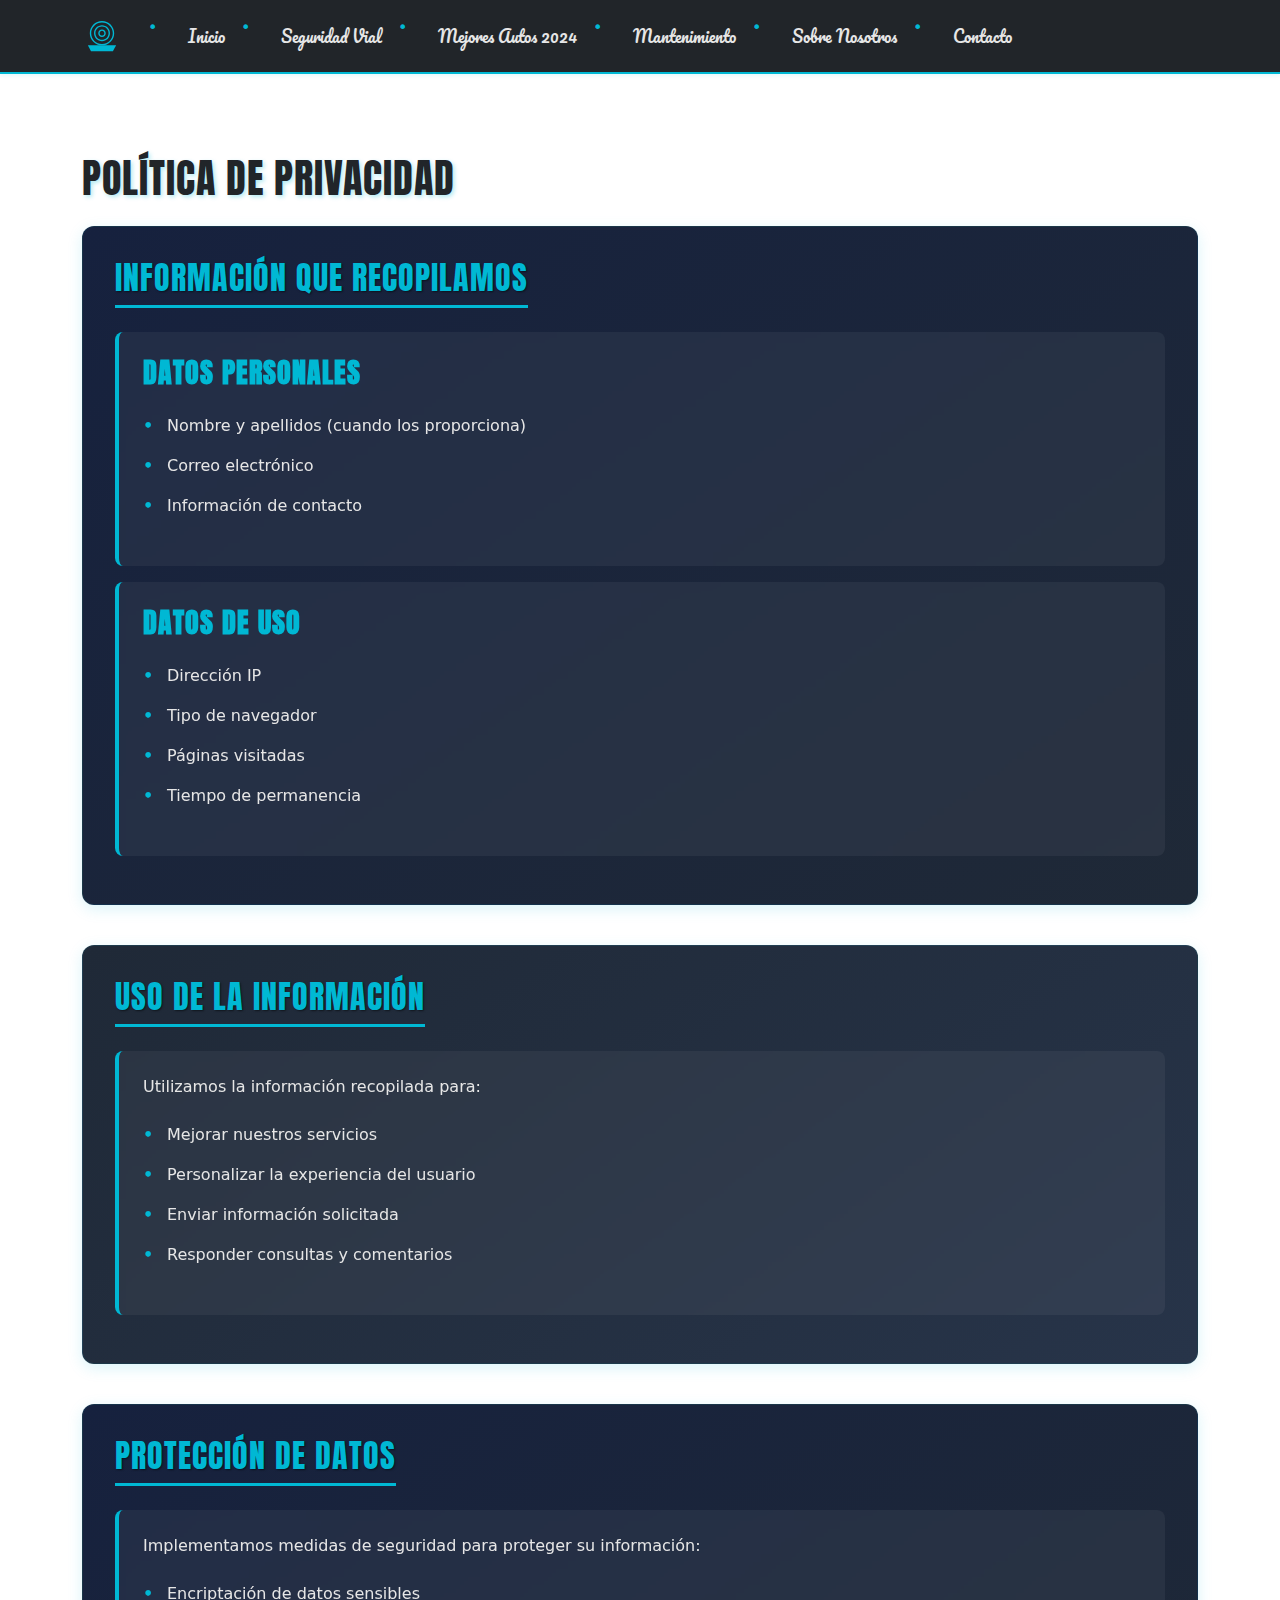
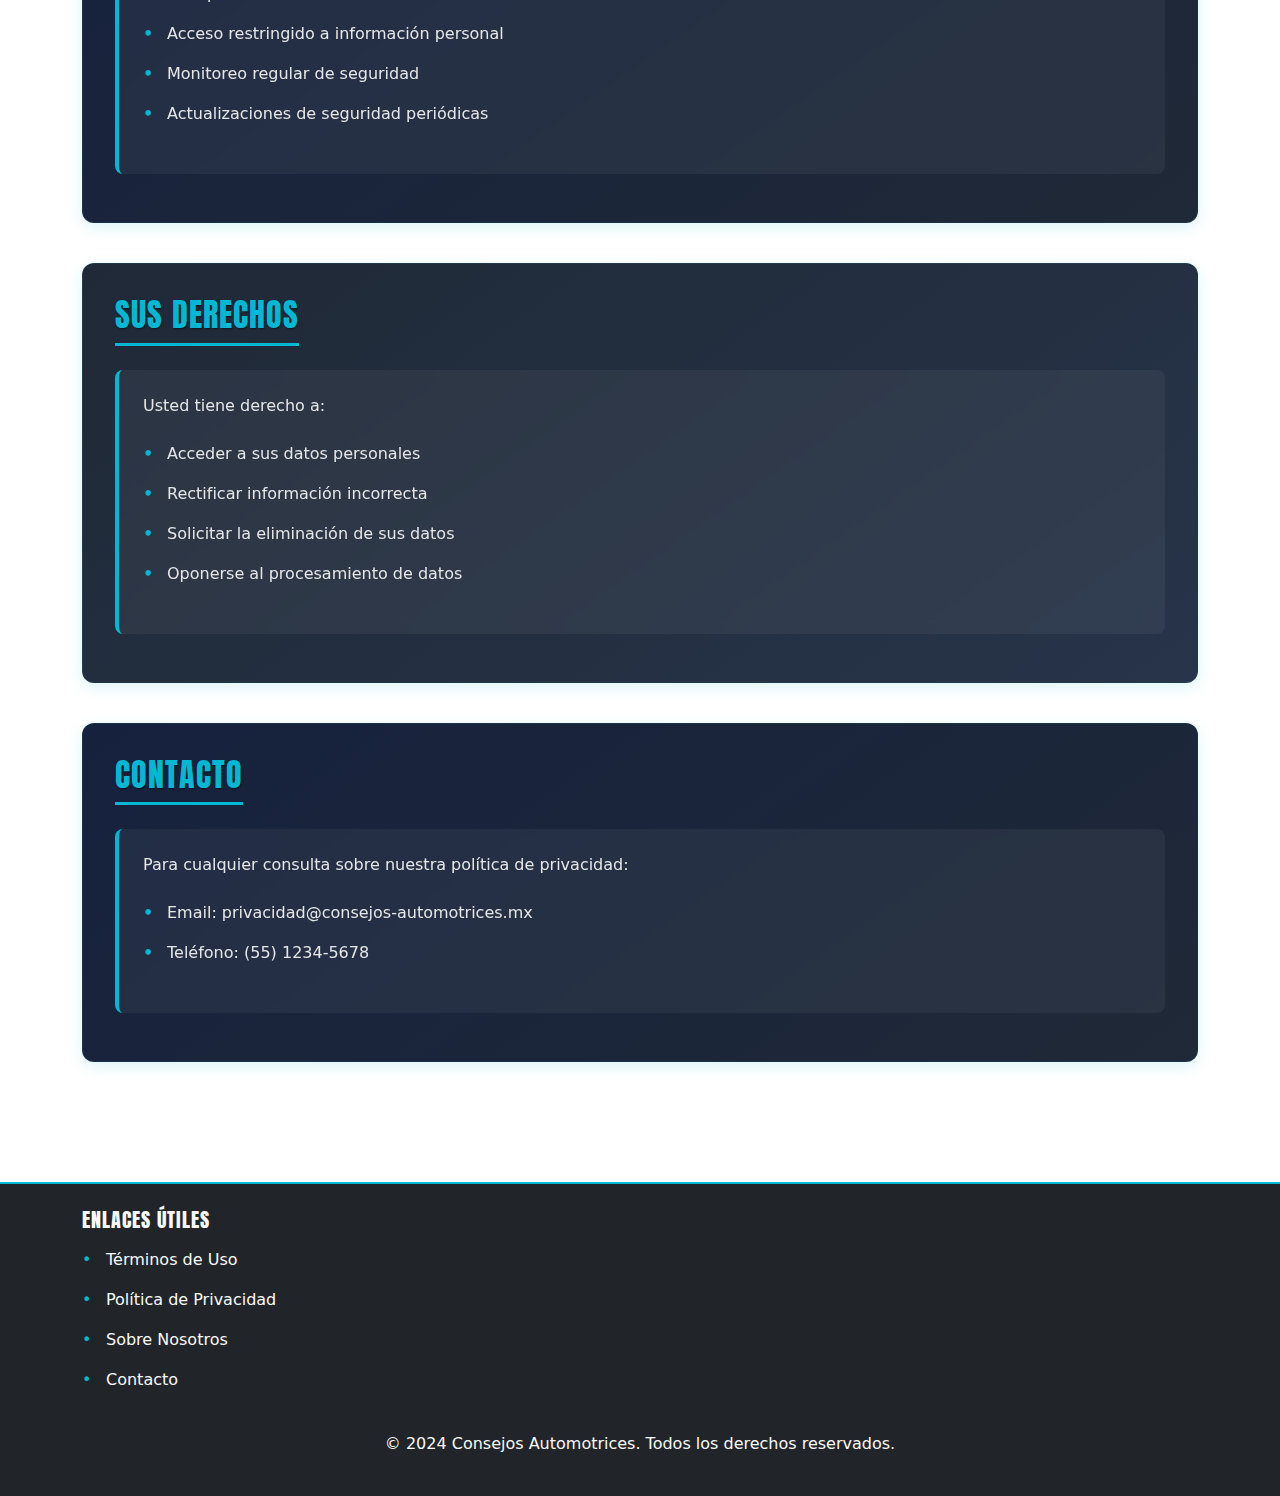
==== privacy-policy.html @ daa2c647 "Add files via upload" ====
<!DOCTYPE html>
<html lang="es">
<head>
    <meta charset="UTF-8">
    <meta name="viewport" content="width=device-width, initial-scale=1.0">
    <title>Política de Privacidad - Consejos Automotrices</title>
    <link rel="stylesheet" href="css/style.css">
    <link href="https://cdn.jsdelivr.net/npm/bootstrap@5.3.0/dist/css/bootstrap.min.css" rel="stylesheet">
</head>
<body>
    <!-- Navigation -->
    <nav class="navbar navbar-expand-lg navbar-dark bg-dark">
        <div class="container">
            <a class="navbar-brand" href="index.html">
                <img src="images/logo.svg" alt="Logo Automotriz" class="navbar-logo">
            </a>
            <button class="navbar-toggler" type="button" data-bs-toggle="collapse" data-bs-target="#navbarNav">
                <span class="navbar-toggler-icon"></span>
            </button>
            <div class="collapse navbar-collapse" id="navbarNav">
                <ul class="navbar-nav">
                    <li class="nav-item">
                        <a class="nav-link" href="index.html">Inicio</a>
                    </li>
                    <li class="nav-item">
                        <a class="nav-link" href="seguridad-vial.html">Seguridad Vial</a>
                    </li>
                    <li class="nav-item">
                        <a class="nav-link" href="mejores-autos.html">Mejores Autos 2024</a>
                    </li>
                    <li class="nav-item">
                        <a class="nav-link" href="mantenimiento.html">Mantenimiento</a>
                    </li>
                    <li class="nav-item">
                        <a class="nav-link" href="about.html">Sobre Nosotros</a>
                    </li>
                    <li class="nav-item">
                        <a class="nav-link" href="contacto.html">Contacto</a>
                    </li>
                </ul>
            </div>
        </div>
    </nav>

    <!-- Main Content -->
    <main class="container my-5">
        <h1 class="mb-4">Política de Privacidad</h1>
        
        <div class="article-container">
            <div class="article-content">
                <h2 class="article-title">Información que Recopilamos</h2>
                <div class="content-card">
                    <h3>Datos Personales</h3>
                    <ul class="content-list">
                        <li>Nombre y apellidos (cuando los proporciona)</li>
                        <li>Correo electrónico</li>
                        <li>Información de contacto</li>
                    </ul>
                </div>
                <div class="content-card">
                    <h3>Datos de Uso</h3>
                    <ul class="content-list">
                        <li>Dirección IP</li>
                        <li>Tipo de navegador</li>
                        <li>Páginas visitadas</li>
                        <li>Tiempo de permanencia</li>
                    </ul>
                </div>
            </div>
        </div>

        <div class="article-container">
            <div class="article-content">
                <h2 class="article-title">Uso de la Información</h2>
                <div class="content-card">
                    <p>Utilizamos la información recopilada para:</p>
                    <ul class="content-list">
                        <li>Mejorar nuestros servicios</li>
                        <li>Personalizar la experiencia del usuario</li>
                        <li>Enviar información solicitada</li>
                        <li>Responder consultas y comentarios</li>
                    </ul>
                </div>
            </div>
        </div>

        <div class="article-container">
            <div class="article-content">
                <h2 class="article-title">Protección de Datos</h2>
                <div class="content-card">
                    <p>Implementamos medidas de seguridad para proteger su información:</p>
                    <ul class="content-list">
                        <li>Encriptación de datos sensibles</li>
                        <li>Acceso restringido a información personal</li>
                        <li>Monitoreo regular de seguridad</li>
                        <li>Actualizaciones de seguridad periódicas</li>
                    </ul>
                </div>
            </div>
        </div>

        <div class="article-container">
            <div class="article-content">
                <h2 class="article-title">Sus Derechos</h2>
                <div class="content-card">
                    <p>Usted tiene derecho a:</p>
                    <ul class="content-list">
                        <li>Acceder a sus datos personales</li>
                        <li>Rectificar información incorrecta</li>
                        <li>Solicitar la eliminación de sus datos</li>
                        <li>Oponerse al procesamiento de datos</li>
                    </ul>
                </div>
            </div>
        </div>

        <div class="article-container">
            <div class="article-content">
                <h2 class="article-title">Contacto</h2>
                <div class="content-card">
                    <p>Para cualquier consulta sobre nuestra política de privacidad:</p>
                    <ul class="content-list">
                        <li>Email: privacidad@consejos-automotrices.mx</li>
                        <li>Teléfono: (55) 1234-5678</li>
                    </ul>
                </div>
            </div>
        </div>
    </main>

    <!-- Footer -->
    <footer class="bg-dark text-light py-4">
        <div class="container">
            <div class="row">
                <div class="col-md-4">
                    <h5>Enlaces Útiles</h5>
                    <ul class="list-unstyled">
                        <li><a href="terms.html" class="text-light">Términos de Uso</a></li>
                        <li><a href="privacy-policy.html" class="text-light">Política de Privacidad</a></li>
                        <li><a href="about.html" class="text-light">Sobre Nosotros</a></li>
                        <li><a href="contacto.html" class="text-light">Contacto</a></li>
                    </ul>
                </div>
            </div>
            <div class="text-center mt-3">
                <p>&copy; 2024 Consejos Automotrices. Todos los derechos reservados.</p>
            </div>
        </div>
    </footer>

    <script src="https://cdn.jsdelivr.net/npm/bootstrap@5.3.0/dist/js/bootstrap.bundle.min.js"></script>
    <script src="js/main.js"></script>
</body>
</html>
---- css/style.css ----
/* Import Fonts */
@import url('https://fonts.googleapis.com/css2?family=Anton&family=Kanit:wght@300;400;500&family=Pacifico&display=swap');

/* Variables */
:root {
    --color-background: #1a1a2e;
    --color-accent: #00B8D4;
    --color-neutral: #D1D1D1;
    --color-secondary: #00695C;
    --color-text: #e6e6e6;
    --font-headers: 'Anton', sans-serif;
    --font-body: 'Kanit', sans-serif;
    --font-nav: 'Pacifico', cursive;
}

/* General Styles */
body {
    font-family: var(--font-body);
    line-height: 1.6;
    background-color: var(--color-background);
    color: var(--color-text);
}

/* Navigation */
.navbar {
    background-color: var(--color-background) !important;
    box-shadow: 0 2px 4px rgba(0, 184, 212, 0.1);
    border-bottom: 2px solid var(--color-accent);
    padding: 1rem 0;
}

.navbar-brand {
    font-weight: bold;
}

.navbar-logo {
    height: 40px;
    width: auto;
    margin-right: 10px;
}

.navbar-brand img {
    height: 40px;
    width: auto;
}

.nav-link {
    font-family: var(--font-nav);
    color: var(--color-text) !important;
    font-size: 1.2rem;
    margin: 0 0.5rem;
}

.nav-link:hover, .nav-link.active {
    color: var(--color-accent) !important;
}

/* Headers */
h1, h2, h3, h4, h5, h6 {
    font-family: var(--font-headers);
    color: var(--color-accent);
    margin-bottom: 1rem;
    text-transform: uppercase;
    letter-spacing: 1px;
}

h1 {
    color: #ffffff;
    text-shadow: 2px 2px 4px rgba(0, 184, 212, 0.3);
    margin-bottom: 2rem;
}

/* Main Content */
main {
    min-height: 70vh;
    padding: 2rem 0;
}

article {
    background-color: #363636;
    padding: 2rem;
    border-radius: 8px;
    box-shadow: 0 2px 4px rgba(0, 184, 212, 0.1);
    margin-bottom: 2rem;
    border: 1px solid var(--color-accent);
}

/* Cards */
.card {
    background-color: #363636;
    border: 1px solid var(--color-accent);
    transition: transform 0.3s ease;
    margin-bottom: 1.5rem;
}

.card:hover {
    transform: translateY(-5px);
}

.card-body {
    color: var(--color-text);
}

/* Images */
.article-image {
    width: 100%;
    max-height: 400px;
    object-fit: cover;
    border-radius: 8px;
    margin-bottom: 1.5rem;
    border: 2px solid var(--color-accent);
}

.card-image {
    width: 100%;
    height: 200px;
    object-fit: cover;
    border-bottom: 2px solid var(--color-accent);
}

/* Lists */
ul {
    list-style-type: none;
    padding-left: 0;
}

ul li {
    padding: 0.5rem 0;
    position: relative;
    padding-left: 1.5rem;
}

ul li:before {
    content: "•";
    color: var(--color-accent);
    position: absolute;
    left: 0;
}

/* Footer */
footer {
    background-color: #1a1a2e;
    border-top: 2px solid var(--color-accent);
    padding: 2rem 0;
    margin-top: 3rem;
    color: var(--color-text);
}

footer a {
    text-decoration: none;
    color: var(--color-text) !important;
    transition: color 0.3s ease;
}

footer a:hover {
    color: var(--color-accent) !important;
}

/* Cookie Consent */
.cookie-consent {
    display: none;
    position: fixed;
    top: 0;
    left: 0;
    right: 0;
    bottom: 0;
    background-color: rgba(46, 46, 46, 0.9);
    z-index: 9999;
    align-items: center;
    justify-content: center;
}

.cookie-content {
    background-color: var(--color-background);
    padding: 2rem;
    border-radius: 8px;
    max-width: 500px;
    margin: 0 auto;
    text-align: center;
    border: 2px solid var(--color-accent);
}

/* Buttons */
.btn-primary {
    background-color: var(--color-accent);
    border-color: var(--color-accent);
    color: var(--color-background);
    font-family: var(--font-body);
    text-transform: uppercase;
    letter-spacing: 1px;
    padding: 0.5rem 1.5rem;
}

.btn-primary:hover {
    background-color: var(--color-secondary);
    border-color: var(--color-secondary);
}

.btn-secondary {
    background-color: var(--color-secondary);
    border-color: var(--color-secondary);
    color: var(--color-text);
    font-family: var(--font-body);
    text-transform: uppercase;
    letter-spacing: 1px;
    padding: 0.5rem 1.5rem;
}

.btn-secondary:hover {
    background-color: var(--color-accent);
    border-color: var(--color-accent);
}

/* Enhanced Article Styles */
.article-container {
    background: linear-gradient(145deg, #16213e, #1f2937);
    border-radius: 12px;
    box-shadow: 0 4px 15px rgba(0, 184, 212, 0.15);
    margin-bottom: 2.5rem;
    overflow: hidden;
    transition: all 0.3s ease-in-out;
    border: 1px solid rgba(0, 184, 212, 0.1);
}

.article-container:hover {
    transform: translateY(-5px);
    box-shadow: 0 8px 25px rgba(0, 184, 212, 0.25);
    border: 1px solid rgba(0, 184, 212, 0.3);
}

.article-container:nth-child(odd) {
    background: linear-gradient(145deg, #1f2937, #273449);
}

.article-header {
    position: relative;
    overflow: hidden;
}

.article-image {
    width: 100%;
    max-height: 400px;
    object-fit: cover;
    margin-bottom: 0;
    transition: transform 0.3s ease;
}

.article-container:hover .article-image {
    transform: scale(1.05);
}

.article-content {
    padding: 2rem;
}

.article-title {
    color: var(--color-accent);
    margin-bottom: 1.5rem;
    font-family: 'Anton', sans-serif;
    border-bottom: 3px solid var(--color-accent);
    padding-bottom: 0.5rem;
    display: inline-block;
    text-shadow: 1px 1px 2px rgba(0, 0, 0, 0.5);
}

.content-card {
    background: rgba(255, 255, 255, 0.05);
    border-radius: 8px;
    padding: 1.5rem;
    margin-bottom: 1rem;
    border-left: 4px solid var(--color-accent);
    backdrop-filter: blur(5px);
}

.content-card h3 {
    color: var(--color-accent);
    margin-bottom: 1rem;
    font-weight: 600;
}

.content-card p {
    color: var(--color-text);
}

.content-list {
    list-style: none;
    padding-left: 0;
    color: var(--color-text);
}

.content-list li {
    padding: 0.5rem 0;
    padding-left: 1.5rem;
    position: relative;
}

.content-list li:before {
    content: "•";
    color: var(--color-accent);
    font-weight: bold;
    position: absolute;
    left: 0;
}

.content-list li:hover {
    color: #ffffff;
    transform: translateX(5px);
    transition: all 0.2s ease;
}

/* Form Styles */
.form-control {
    background: rgba(255, 255, 255, 0.05);
    border: 1px solid rgba(0, 184, 212, 0.2);
    color: #e6e6e6;
    transition: all 0.3s ease;
}

.form-control:focus {
    background: rgba(255, 255, 255, 0.1);
    border-color: #00B8D4;
    color: #ffffff;
    box-shadow: 0 0 0 0.2rem rgba(0, 184, 212, 0.25);
}

.form-label {
    color: #00B8D4;
    font-weight: 500;
}

.btn-primary {
    background: #00B8D4;
    border: none;
    padding: 0.5rem 2rem;
    transition: all 0.3s ease;
}

.btn-primary:hover {
    background: #0095a8;
    transform: translateY(-2px);
    box-shadow: 0 4px 15px rgba(0, 184, 212, 0.3);
}

/* Placeholder text color */
::placeholder {
    color: rgba(230, 230, 230, 0.5);
}

/* Custom scrollbar for textarea */
textarea.form-control {
    scrollbar-width: thin;
    scrollbar-color: #00B8D4 rgba(255, 255, 255, 0.1);
}

textarea.form-control::-webkit-scrollbar {
    width: 8px;
}

textarea.form-control::-webkit-scrollbar-track {
    background: rgba(255, 255, 255, 0.1);
    border-radius: 4px;
}

textarea.form-control::-webkit-scrollbar-thumb {
    background-color: #00B8D4;
    border-radius: 4px;
}

/* Responsive Design */
@media (max-width: 768px) {
    .article-content {
        padding: 1.5rem;
    }
    
    .content-card {
        padding: 1rem;
    }
    
    .article-image {
        max-height: 300px;
    }
}
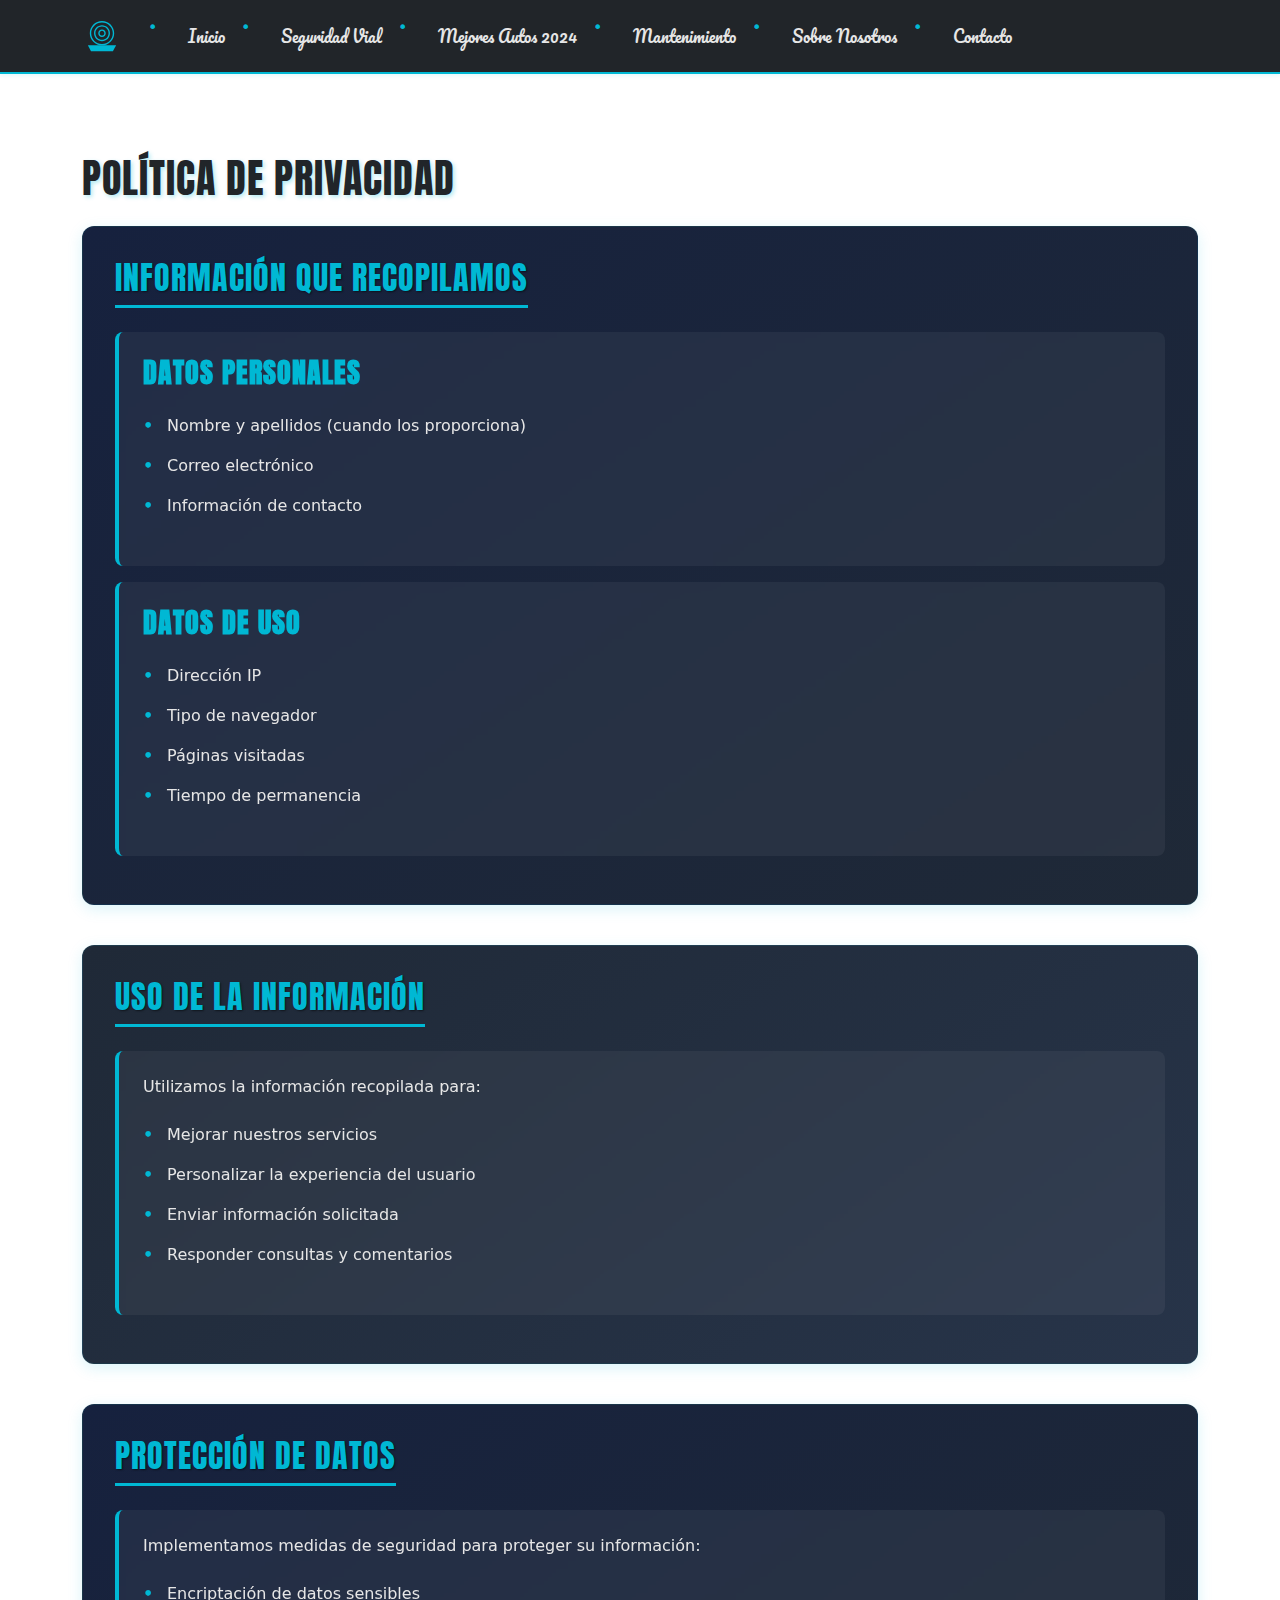
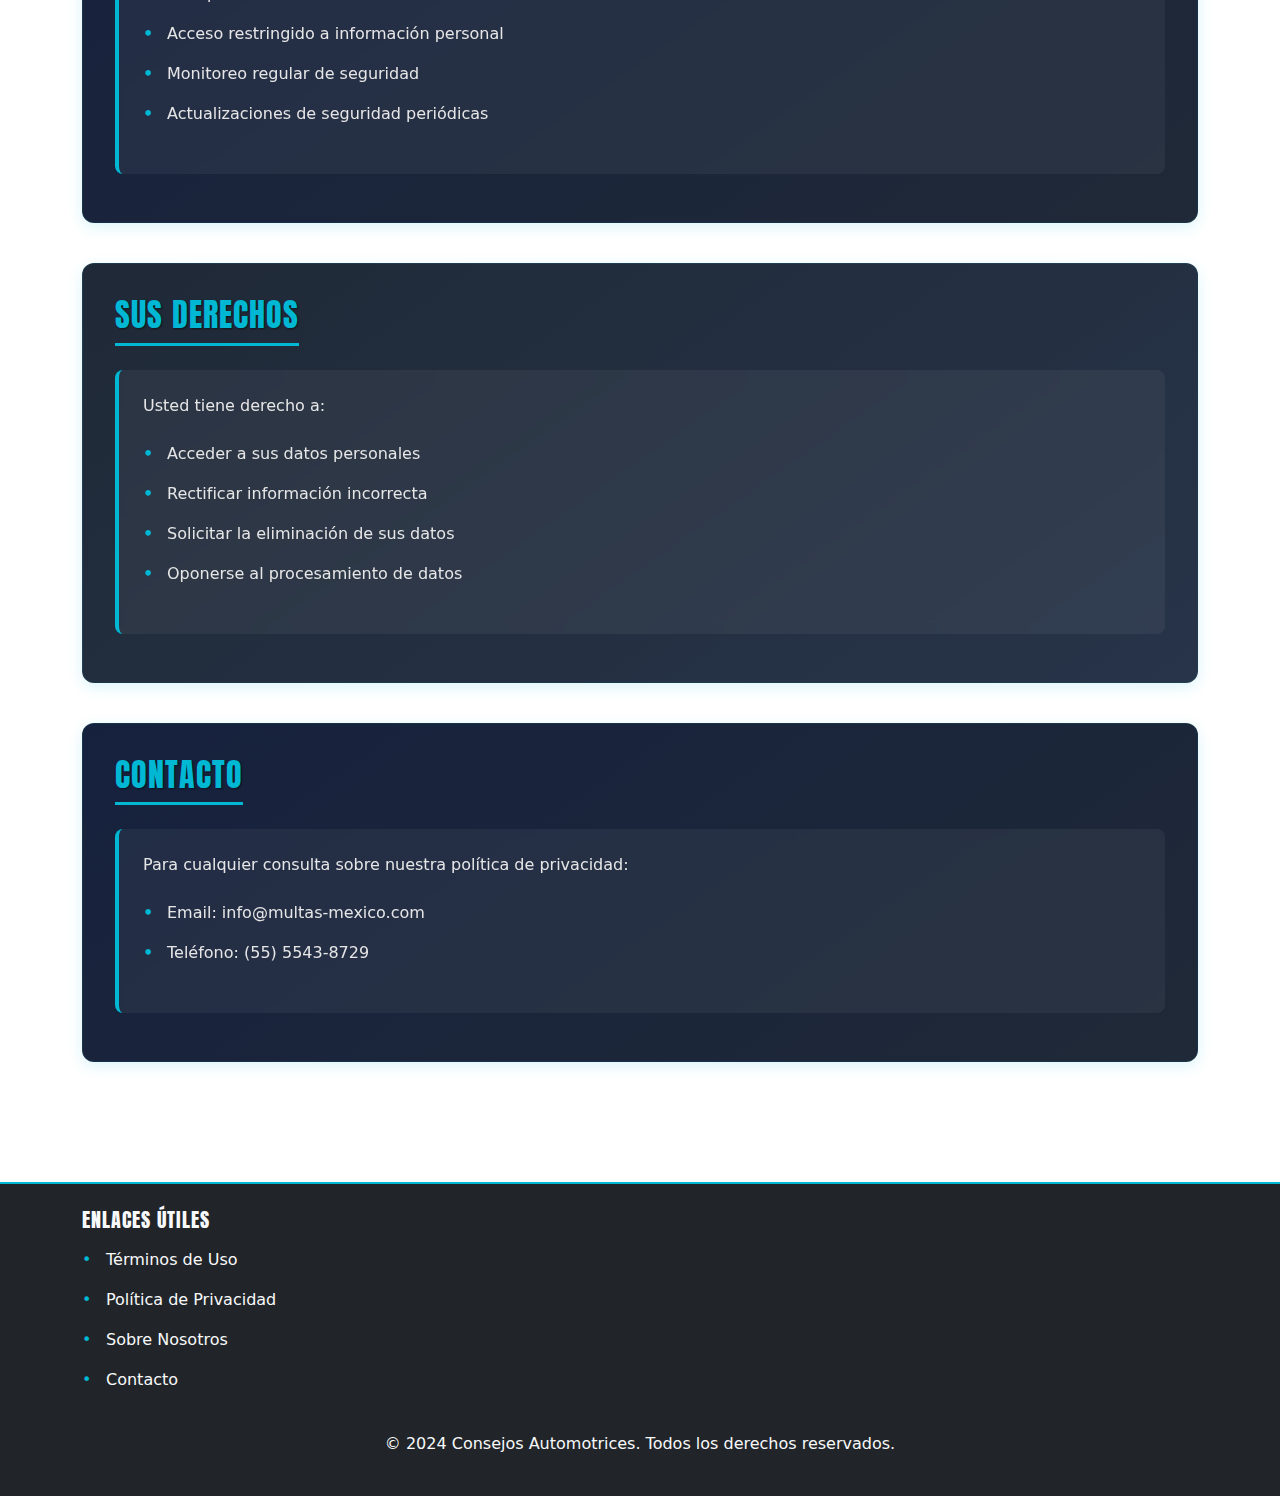
==== commit c4272d8c: "4" ====
--- a/privacy-policy.html
+++ b/privacy-policy.html
@@ -120,8 +120,8 @@
                 <div class="content-card">
                     <p>Para cualquier consulta sobre nuestra política de privacidad:</p>
                     <ul class="content-list">
-                        <li>Email: privacidad@consejos-automotrices.mx</li>
-                        <li>Teléfono: (55) 1234-5678</li>
+                        <li>Email: info@multas-mexico.com</li>
+                        <li>Teléfono: (55) 5543-8729</li>
                     </ul>
                 </div>
             </div>
--- a/css/style.css
+++ b/css/style.css
@@ -178,6 +178,14 @@
     margin: 0 auto;
     text-align: center;
     border: 2px solid var(--color-accent);
+}
+
+.cookie-consent h3{
+    color: var(--color-accent);
+}
+
+.cookie-consent p{
+    color: var(--color-text);
 }
 
 /* Buttons */
